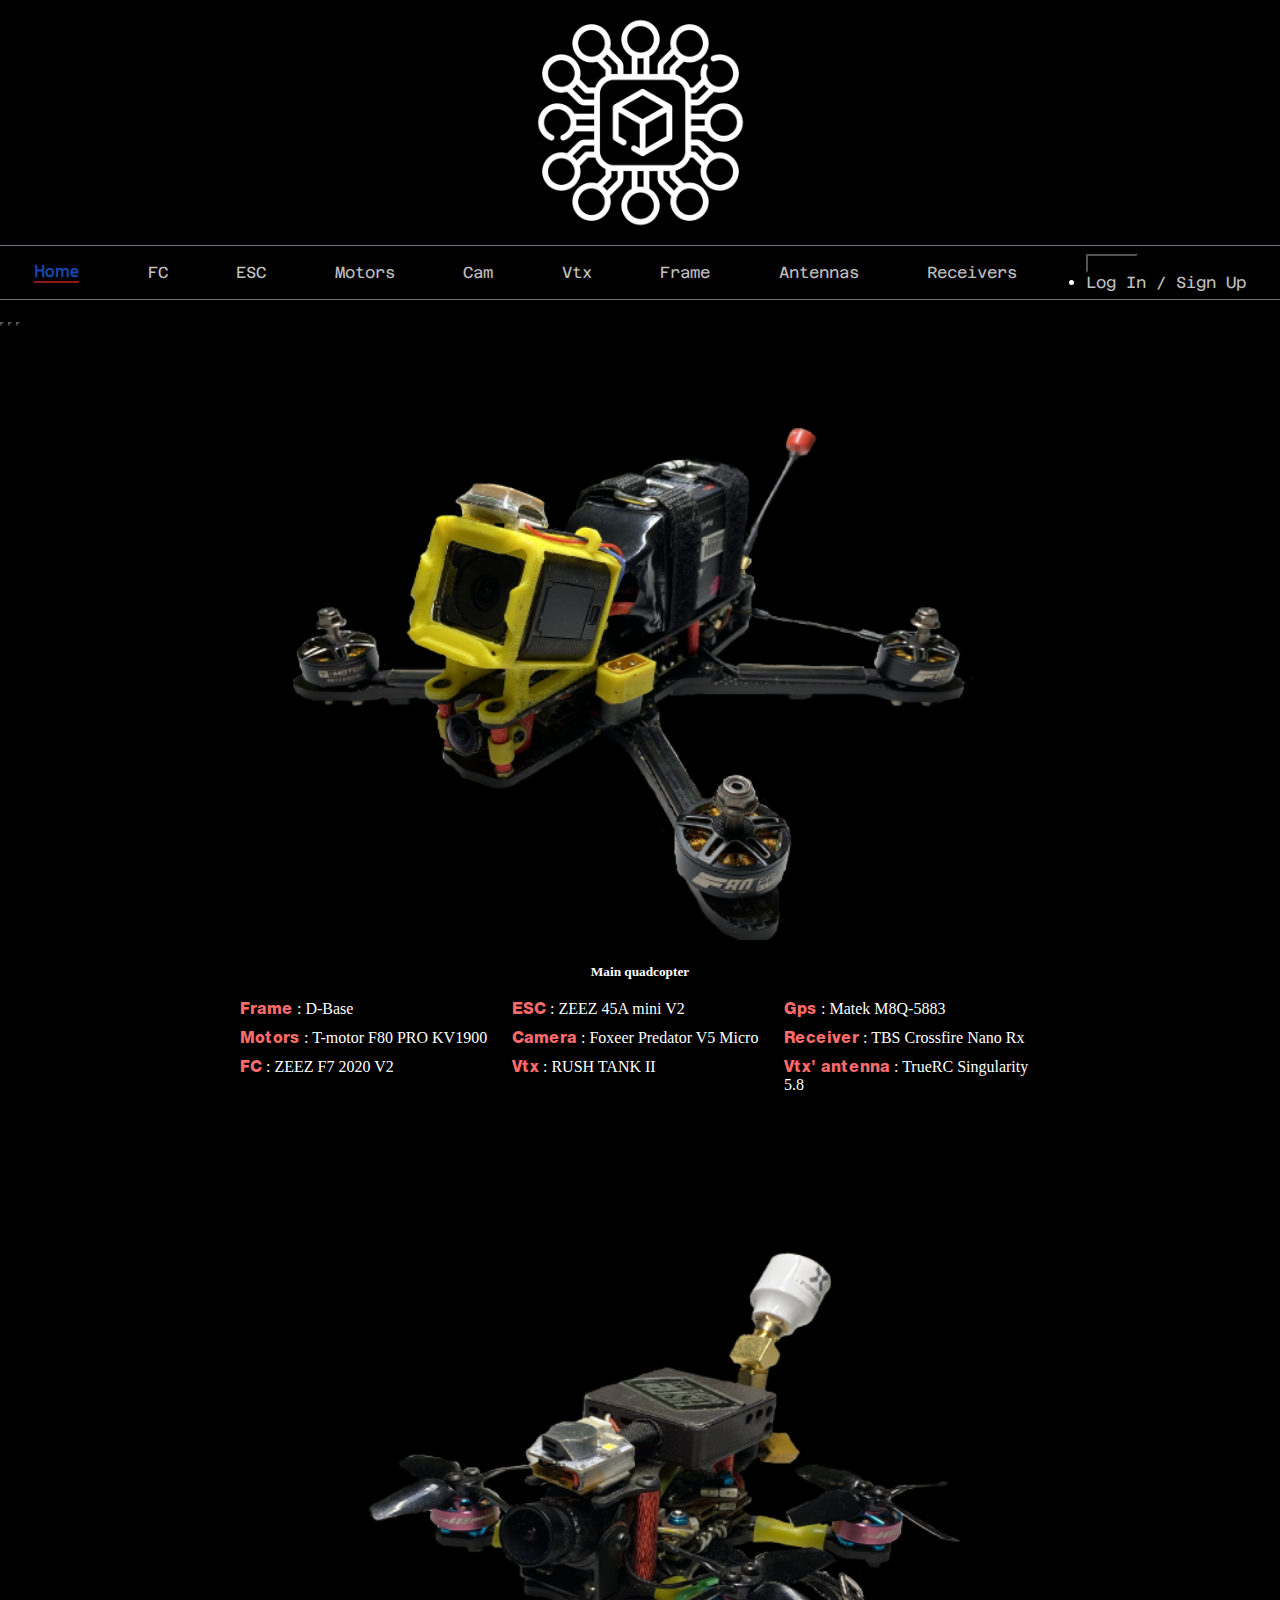
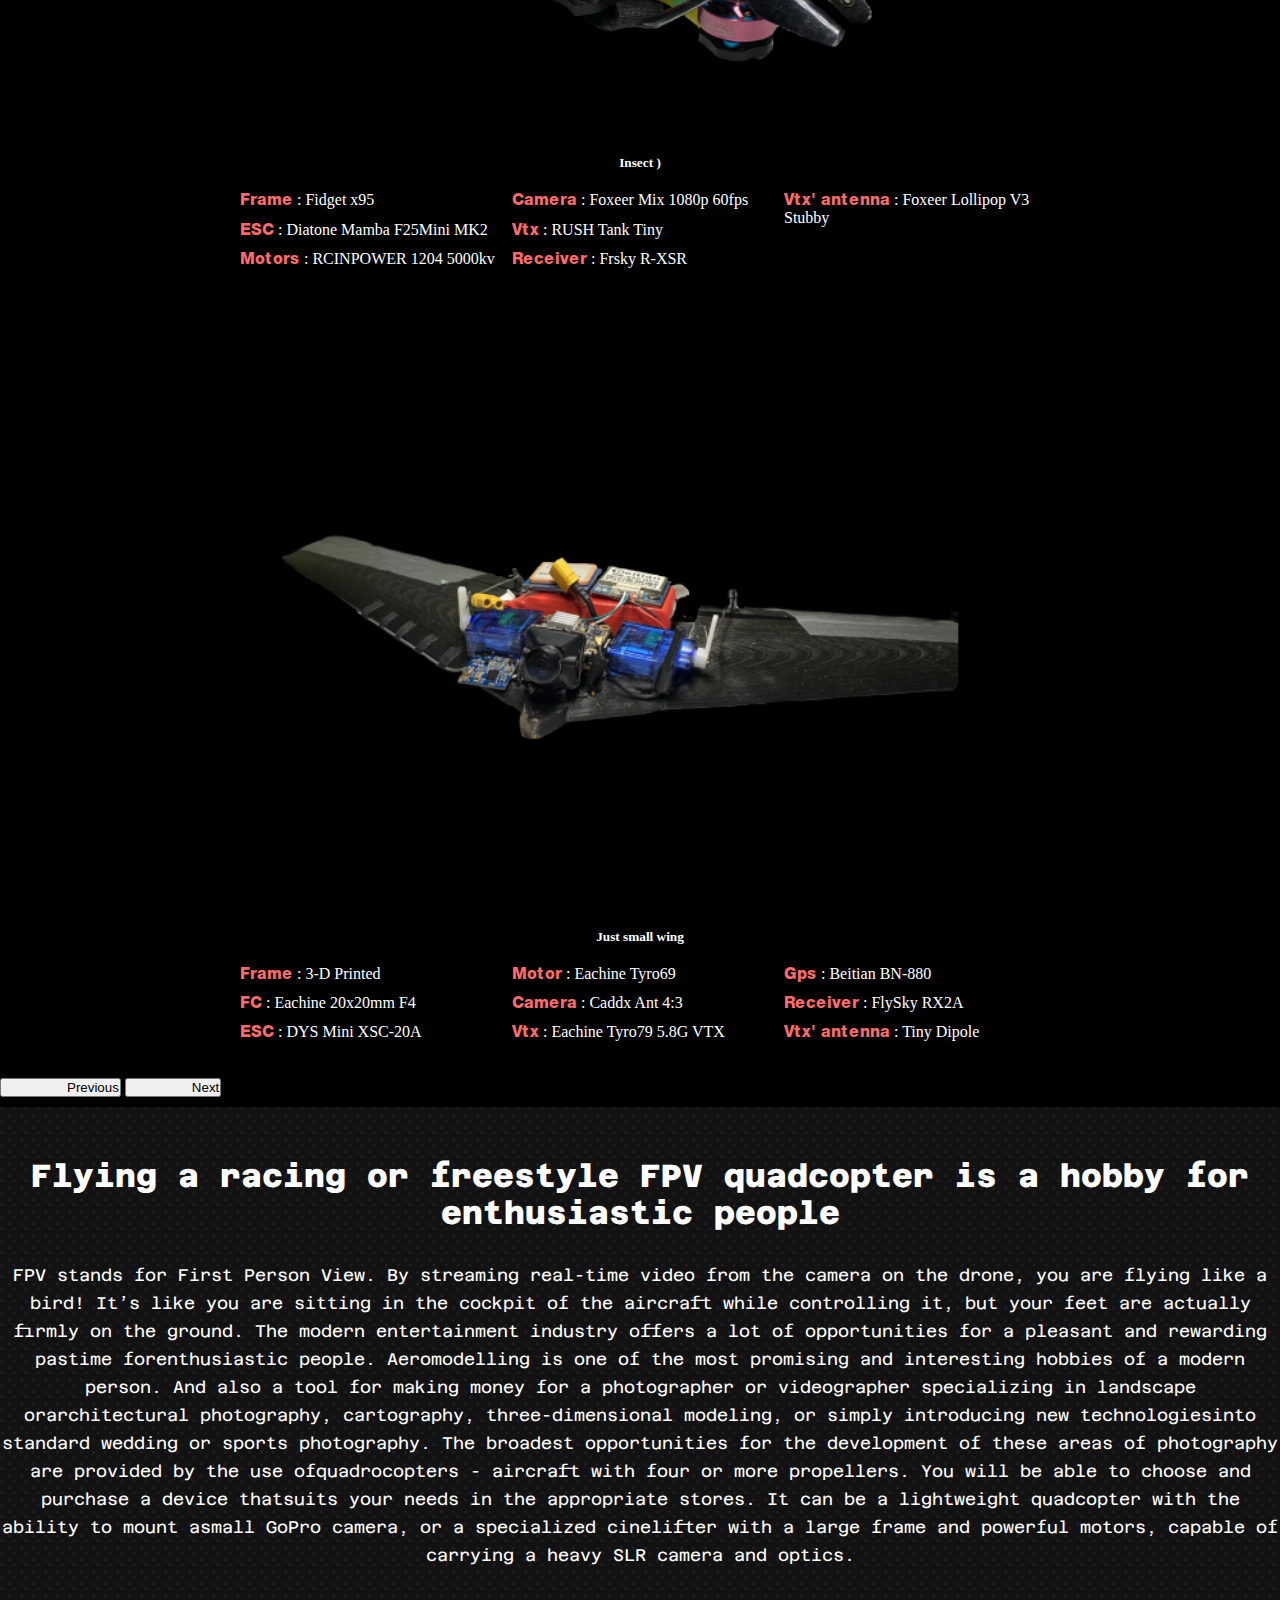
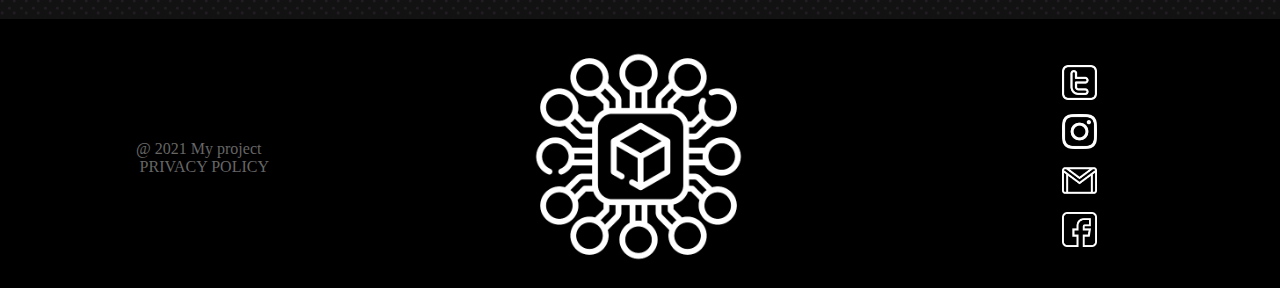
==== index.html @ 33671691 "Add files via upload" ====
<!DOCTYPE html>
<html lang="en">
<head>
    <meta charset="UTF-8">
    <meta http-equiv="X-UA-Compatible" content="IE=edge">
    <meta name="viewport" content="width=device-width, initial-scale=1.0">
    <title>Website</title>
    <link href="https://cdn.jsdelivr.net/npm/bootstrap@5.1.1/dist/css/bootstrap.min.css" rel="stylesheet" integrity="sha384-F3w7mX95PdgyTmZZMECAngseQB83DfGTowi0iMjiWaeVhAn4FJkqJByhZMI3AhiU" crossorigin="anonymous">
    <link rel="stylesheet" href="css/style.css">
    <link href="https://fonts.googleapis.com/css2?family=ABeeZee&family=Azeret+Mono:wght@200;300;400;600;700&display=swap" rel="stylesheet">

</head>
<body>
    <header>
      <div class="logo">
        <img class="logoo" src="images/digital_negate.png" alt="logo"> 
      </div>
      <div class="navc">
        <div class="container">
            <nav>  
                <p class="all">Home</p>
                <a class="olinks" href="html/fc.html">FC</a>
                <a class="olinks" href="html/esc.html">ESC</a>
                <a class="olinks" href="html/motors.html">Motors</a>
                <a class="olinks" href="html/cam.html">Cam</a>
                <a class="olinks" href="html/vtx.html">Vtx</a>
                <a class="olinks" href="html/frame.html">Frame</a>
                <a class="olinks" href="html/antennas.html">Antennas</a>
                <a class="olinks" href="html/receivers.html">Receivers</a>
                <div class="dropdown">
                    <button class="btn btn-secondary dropdown-toggle" type="button" id="dropdownMenuButton2" data-bs-toggle="dropdown" aria-expanded="false">
                    Account
                    </button>
                    <ul class="dropdown-menu dropdown-menu-dark" aria-labelledby="dropdownMenuButton2">
                    <li><a class="dropdown-item active" href="html/form.html">Log In / Sign Up</a></li>
                    </ul>
                </div>
            </nav>
        </div>
      </div>
    </header>

    <div id="carouselExampleCaptions" class="carousel slide" data-bs-ride="carousel">
      <div class="carousel-indicators">
        <button type="button" data-bs-target="#carouselExampleCaptions" data-bs-slide-to="0" class="active" aria-current="true" aria-label="Slide 1"></button>
        <button type="button" data-bs-target="#carouselExampleCaptions" data-bs-slide-to="1" aria-label="Slide 2"></button>
        <button type="button" data-bs-target="#carouselExampleCaptions" data-bs-slide-to="2" aria-label="Slide 3"></button>
      </div>
      <div class="carousel-inner">
        <div class="carousel-item active">
          <img src="images/main.png" class="d-block w-100" alt="...">
          <div class="carousel-caption d-none d-md-block">
            <h5>Main quadcopter</h5>
            <div class="components">
              <p class="mainq"><span class="models">Frame</span> : D-Base</p>
              <p class="mainq"><span class="models">Motors</span> : T-motor F80 PRO KV1900</p>
              <p class="mainq"><span class="models">FC</span> : ZEEZ F7 2020 V2</p>
              <p class="mainq"><span class="models">ESC</span> : ZEEZ 45A mini V2</p>
              <p class="mainq"><span class="models">Camera</span> : Foxeer Predator V5 Micro</p>
              <p class="mainq"><span class="models">Vtx</span> : RUSH TANK II</p>
              <p class="mainq"><span class="models">Gps</span> : Matek M8Q-5883</p>
              <p class="mainq"><span class="models">Receiver</span> : TBS Crossfire Nano Rx</p>
              <p class="mainq"><span class="models">Vtx' antenna</span> : TrueRC Singularity 5.8</p>
            </div>
          </div>
        </div> 
        <div class="carousel-item">
          <img src="images/mini.png" class="d-block w-100" alt="...">
          <div class="carousel-caption d-none d-md-block miniqcaption">
            <h5>Insect )</h5>
            <div class="components">
              <p class="miniq"><span class="models">Frame</span> : Fidget x95</p>
              <p class="miniq"><span class="models">ESC</span> : Diatone Mamba F25Mini MK2</p>
              <p class="miniq"><span class="models">Motors</span> : RCINPOWER 1204 5000kv</p>
              <p class="miniq"><span class="models">Camera</span> : Foxeer Mix 1080p 60fps</p>
              <p class="miniq"><span class="models">Vtx</span> : RUSH Tank Tiny</p>
              <p class="miniq"><span class="models">Receiver</span> : Frsky R-XSR</p>
              <p class="miniq"><span class="models">Vtx' antenna</span> : Foxeer Lollipop V3 Stubby</p>
            </div>
          </div>
        </div>
        <div class="carousel-item">
          <img src="images/plane.png" class="d-block w-100" alt="...">
          <div class="carousel-caption d-none d-md-block">
            <h5>Just small wing</h5>
            <div class="components">
              <p class="wing"><span class="models">Frame</span> : 3-D Printed</p>
              <p class="wing"><span class="models">FC</span> : Eachine 20x20mm F4</p>
              <p class="wing"><span class="models">ESC</span> : DYS Mini XSC-20A</p>
              <p class="wing"><span class="models">Motor</span> : Eachine Tyro69</p>
              <p class="wing"><span class="models">Camera</span> : Caddx Ant 4:3</p>
              <p class="wing"><span class="models">Vtx</span> : Eachine Tyro79 5.8G VTX</p>
              <p class="wing"><span class="models">Gps</span> : Beitian BN-880</p>
              <p class="wing"><span class="models">Receiver</span> : FlySky RX2A</p>
              <p class="wing"><span class="models">Vtx' antenna</span> : Tiny Dipole</p>
            </div>
          </div>
        </div>
      </div>
      <button class="carousel-control-prev" type="button" data-bs-target="#carouselExampleCaptions" data-bs-slide="prev">
        <span class="carousel-control-prev-icon" aria-hidden="true"></span>
        <span class="visually-hidden">Previous</span>
      </button>
      <button class="carousel-control-next" type="button" data-bs-target="#carouselExampleCaptions" data-bs-slide="next">
        <span class="carousel-control-next-icon" aria-hidden="true"></span>
        <span class="visually-hidden">Next</span>
      </button>
    </div>


    <div class="aboutme">
      <div class="container">
          <h1>Flying a racing or freestyle FPV quadcopter is a hobby for enthusiastic people</h1> 
          <p class="aq">FPV stands for First Person View. By streaming real-time video from the camera on the drone, you are flying like a bird! It’s like you are sitting in the cockpit of the aircraft while controlling it, but your feet are actually firmly on the ground.

          The modern entertainment industry offers a lot of opportunities for a pleasant and rewarding pastime forenthusiastic people. Aeromodelling is one of the most promising and interesting hobbies of a modern person. And also a tool for making money for a photographer or videographer specializing in landscape orarchitectural photography, cartography, three-dimensional modeling, or simply introducing new technologiesinto standard wedding or sports photography.

          The broadest opportunities for the development of these areas of photography are provided by the use ofquadrocopters - aircraft with four or more propellers. You will be able to choose and purchase a device thatsuits your needs in the appropriate stores. It can be a lightweight quadcopter with the ability to mount asmall GoPro camera, or a specialized cinelifter with a large frame and powerful motors, capable of carrying a heavy SLR camera and optics.</p>
      </div>
    </div>


    <footer>
      <div class="container">  
        <div class="content_row">
          <div class="stpartftr">
            <p >@ 2021 My project</p>
            <a class="pp" href="">privacy policy</a>
          </div>
          <div class="ndpartftr">
            <img class="logoo" src="images/digital_negate.png" alt="logo">  
          </div>
          <div class="dpartftr">
            <span>
              <a href="#"><img src="images/twitter__1_negate.png" alt="" width="35px"></a>
              <a href="#"><img src="images/instagram_negate.png" alt="" width="35px"></a>
              <a href="#"><img src="images/gmail_negate.png" alt="" width="35px"></a>
              <a href="#"><img src="images/facebook_negate.png" alt="" width="35px"></a>
            </span>
          </div>
        </div>
      </div>
    </footer>

    <script src="https://cdn.jsdelivr.net/npm/bootstrap@5.1.1/dist/js/bootstrap.bundle.min.js" integrity="sha384-/bQdsTh/da6pkI1MST/rWKFNjaCP5gBSY4sEBT38Q/9RBh9AH40zEOg7Hlq2THRZ" crossorigin="anonymous"></script>
</body>
</html>
---- css/style.css ----
*{
    margin: 0;
    padding: 0;
}
.dropdown{
    display: inline-block;
}
.logo{
    display: flex;
    background-color: #000000;
    justify-content: center;
    padding: 10px 0;
}
.logoo{
    width: 225px;
}
body{
    background-color: black;
    color: white;
}
.navc{
    border-bottom: #6c757d solid 1px;
    border-top: #6c757d solid 1px;
    font-family: 'Azeret Mono', monospace; 
}
nav{
    padding: 7px 0;
    display: flex;
    align-items: center;
    justify-content: space-around;
}
header a {
    color:rgba(255, 255, 255, 0.75);
    text-decoration: none;
}
.aboutme{
    background-image: url(../images/bgr.png);
    padding: 50px 0;
}
h1{
    margin-bottom: 30px;
    font-family: 'Azeret Mono', monospace; 
    font-weight: 800;
}
.aq{
    line-height: 28px;
    font-family: 'Azeret Mono', monospace; 
    font-size: 17px;
}
.all{
    color: #1845a7;
    font-weight: 800;
    margin: 0;
    border-bottom: solid 2px rgb(144, 24, 24);
    font-family: 'ABeeZee', sans-serif;
}
.olinks:hover, .all:hover, .pp:hover{
    color: white;
}
.btn-secondary{
    background-color: black;
    border-color: black;
}
.content_row{
    display: flex;
    align-items: center;
    justify-content: space-around;
    margin-bottom: 15px;
}
.stpartftr{
    color: #666;
}
.pp{
    text-decoration: none;
    color: #666;
    text-transform: uppercase;
    margin-left: 11px;
}

.dpartftr span{
    display: flex;
    flex-direction: column;
}
.dpartftr span a{
    margin: 5px 54px;
}
footer{
    padding-top: 25px;
}
.dropdown-item.active, .dropdown-item:active{
    background-color: transparent;
}

.carousel{
    margin: 10px 0px 10px 0px;
}
.carousel-caption{
    right: -30%;
    bottom: 30%;
}
.carousel-control-prev-icon{
    background-image: url(../images/previous.svg) ;
    margin-right: 65px;
}
.carousel-control-next-icon{
    background-image: url(../images/next.svg);
    margin-left: 65px;
}

@font-face {
    font-family: "Helvetica";
    src: url(/HelveticaNeueCyr-Heavy/HelveticaNeueCyr-Heavy.woff2) format("woff2"),
    url(/HelveticaNeueCyr-Heavy/HelveticaNeueCyr-Heavy.woff) format("woff");
    font-weight: 900;
    font-style: normal;
    font-display: swap;
}

.models{
    font-family: Helvetica;
    color: rgb(250, 107, 107);
}
.carousel-caption{
    left: auto;
    right: 20rem;
    top: 100px;
    max-width: 50%;
}
.mainq, .wing, .miniq, h5{
    text-align: left;
    margin-bottom: 0.7rem;
}
.carousel-caption.miniqcaption{
    bottom: 6%;
}
.carousel-indicators [data-bs-target]{
    background-color: rgb(250, 107, 107);
}
.aboutme h1, p{
    text-align: center;
}

.carousel-item-next, .carousel-item-prev, .carousel-item.active{
    height: 600px;
}

.w-100{
    margin-top: 100px;
}
.d-none{
    display: block!important;
}
@media (max-width:1300px){
    .carousel-caption{
        position: static;
        margin: auto;
        max-width: 800px;
    }
    .carousel-item .w-100{
        width: 160%!important;
    }
    .carousel-item{
        overflow: hidden;
        height: auto!important;
    }
    .components{
        column-count: 3;
        width: 800px;
        margin-bottom: 25px;
    }
    h5{
        text-align: center;
        margin: 20px 0px;
    }
}

@media (max-width:860px){
    .components{
        column-count: 2;
        width: 520px;
    }
    .carousel-caption{
        max-width: 495px;
    }
    nav{
        flex-wrap: wrap;
    }
    .olinks, .all{
        margin-right: 20px;
    }
}
@media (max-width:576px){
    .content_row{
        flex-direction: column;
    }
    .logoo{
        margin: 15px 0;
    }
    .dpartftr span{
        flex-wrap: wrap;
        justify-content: center;
        flex-direction: row;
    }
}
@media (max-width:536px){
    .components{
        column-count: 1;
        width: 520px;
    }
    
}
@media (max-width:536px){
    .carousel-caption{
        max-width: 475px;
    }
}
@media (max-width: 495px){
    .components{
        margin-left: 15px;
    }
}
.dpartftr span{
    flex-wrap: wrap;
    justify-content: center;
}
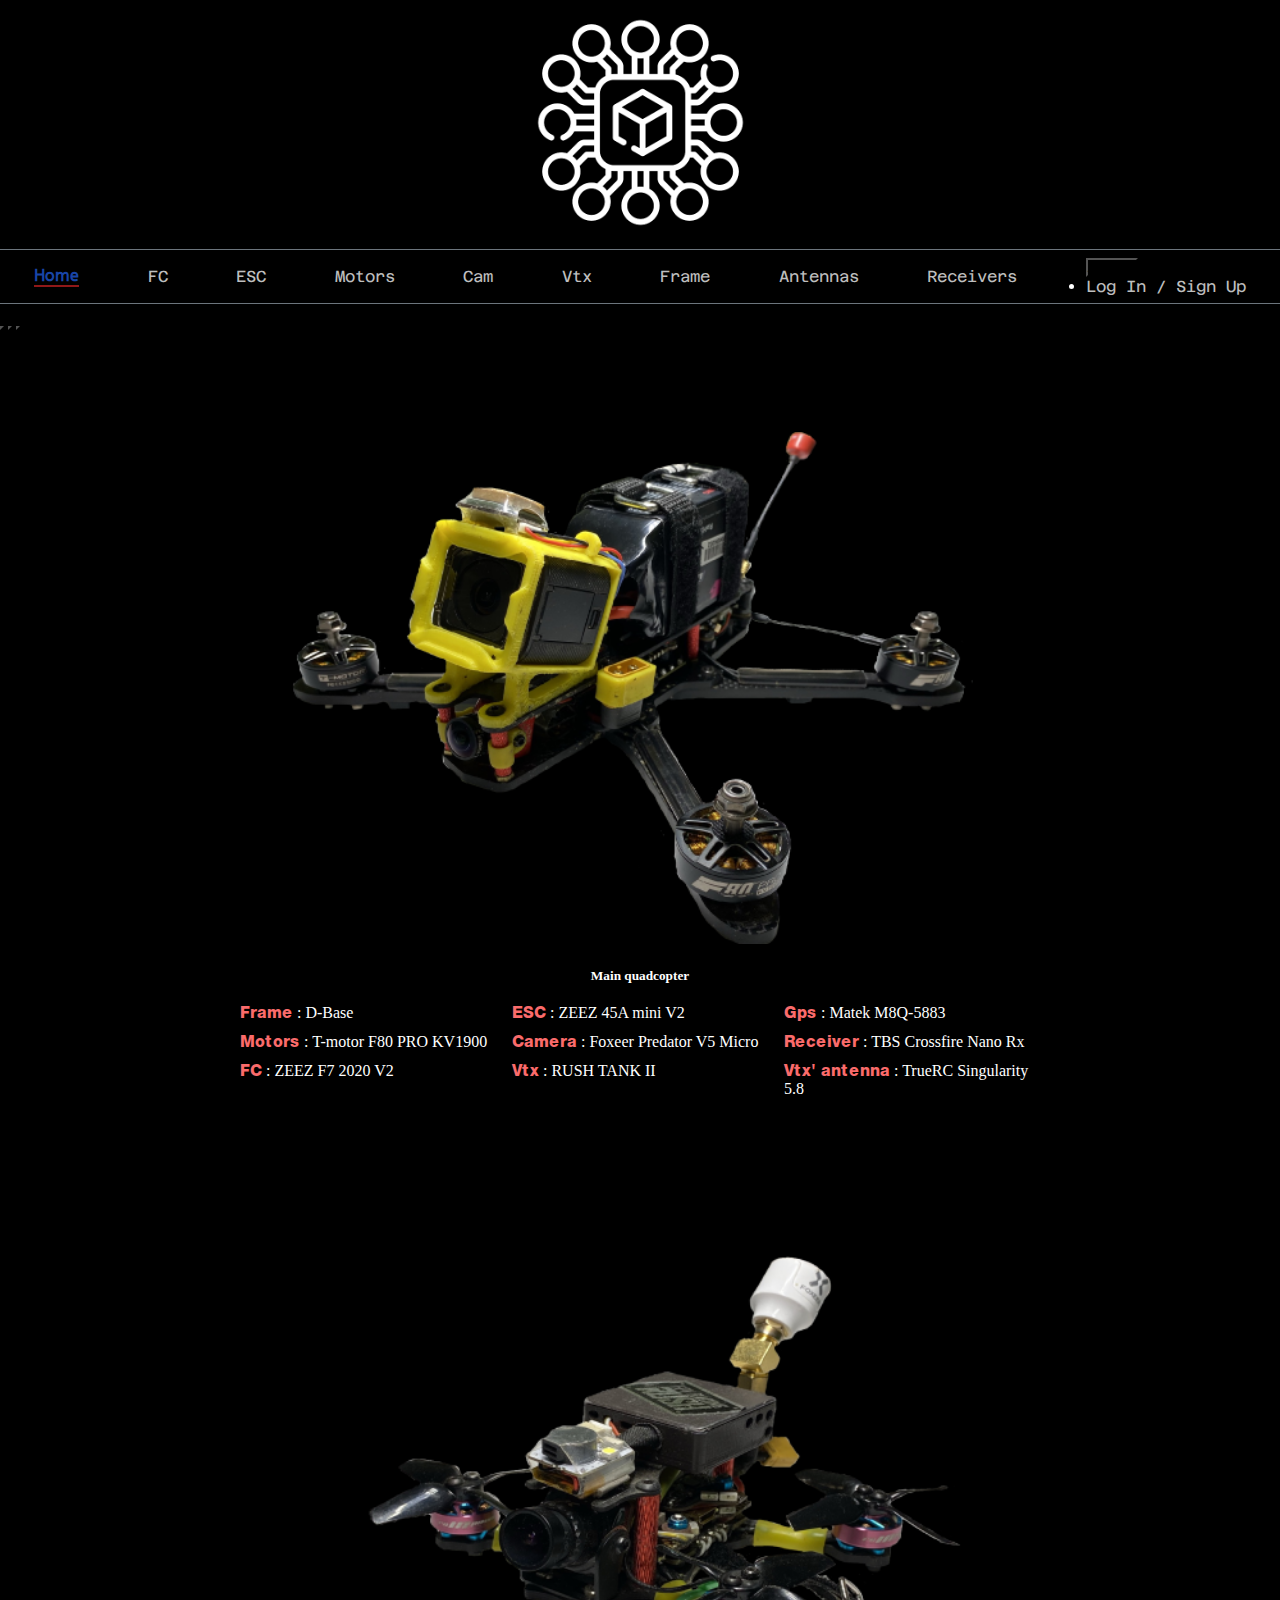
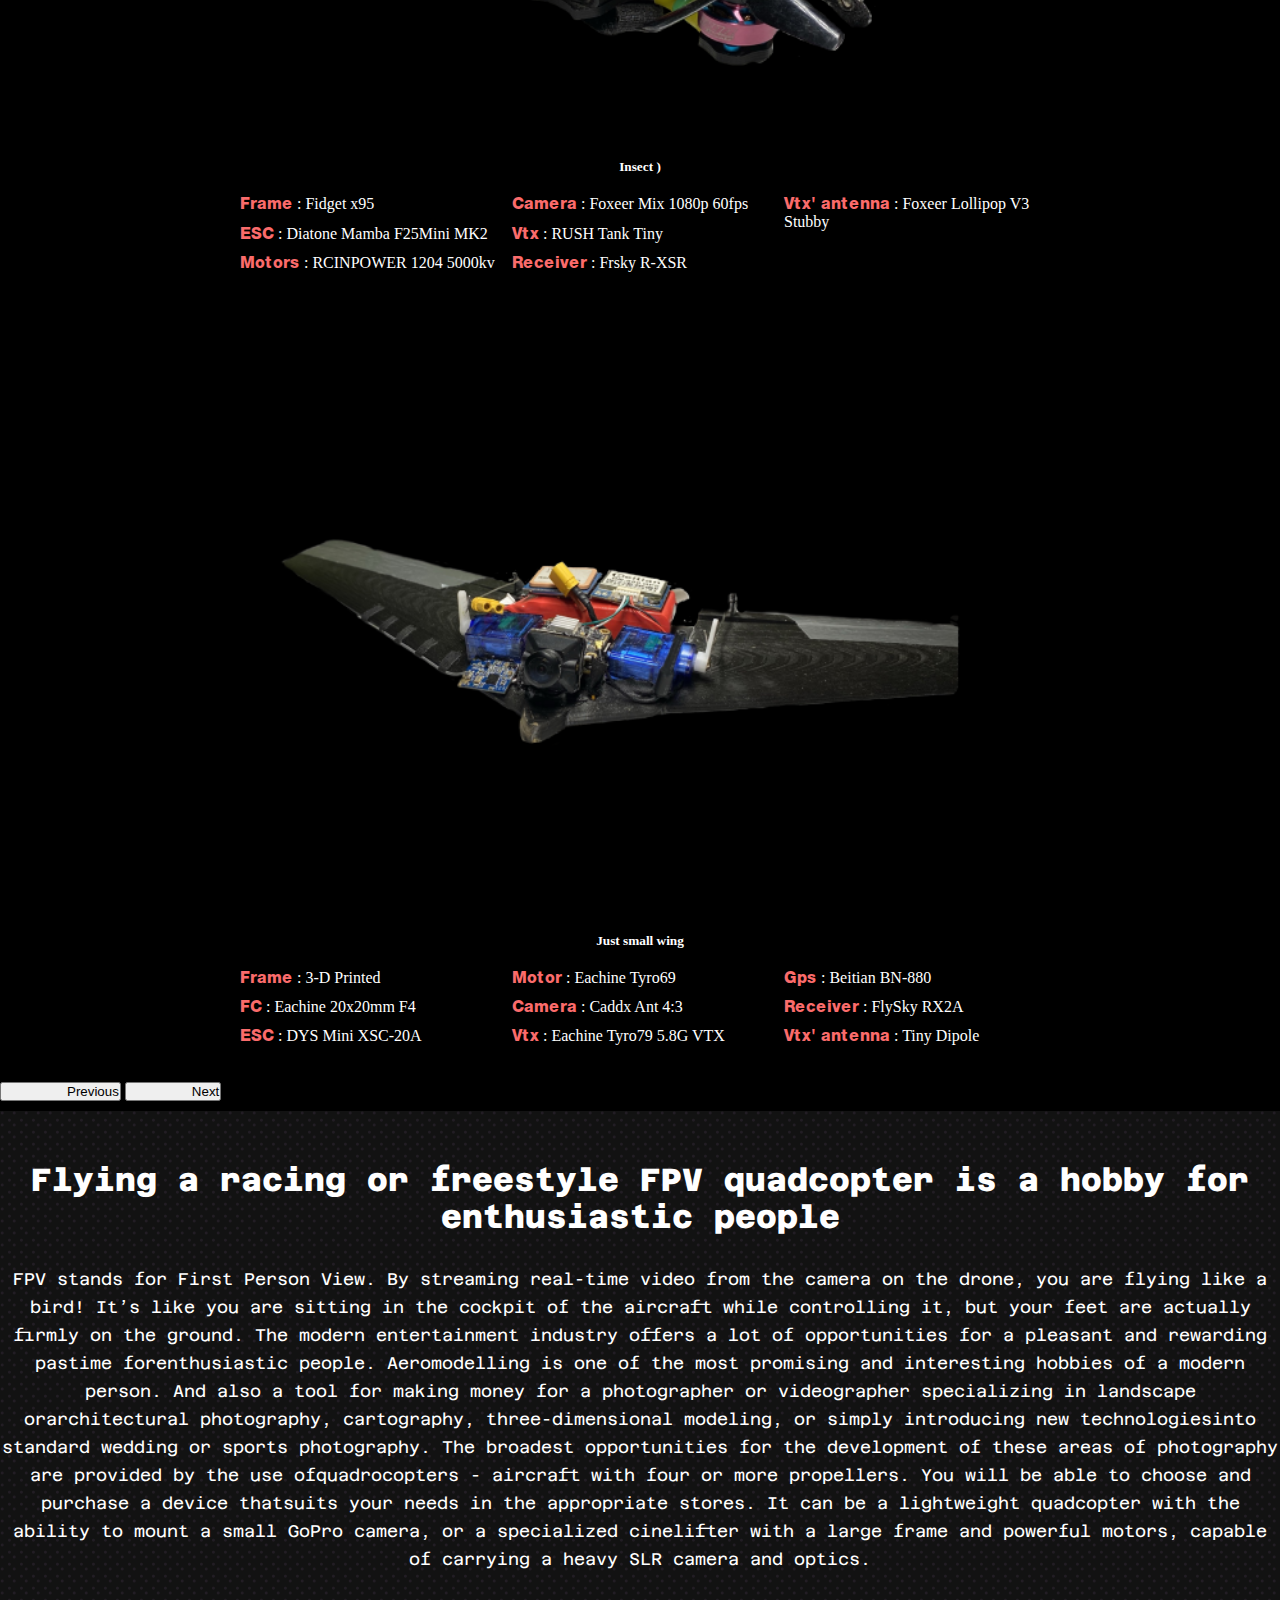
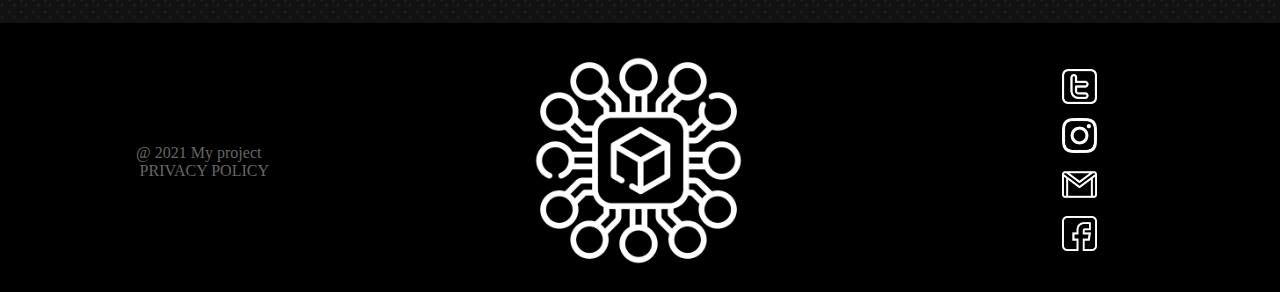
==== commit dbe87ff9: "Add files via upload" ====
--- a/index.html
+++ b/index.html
@@ -13,7 +13,7 @@
 <body>
     <header>
       <div class="logo">
-        <img class="logoo" src="images/digital_negate.png" alt="logo"> 
+        <a class="logoA" href="index.html"><img class="logoo" src="images/digital_negate.png" alt="logo"></a>
       </div>
       <div class="navc">
         <div class="container">
@@ -115,7 +115,7 @@
 
           The modern entertainment industry offers a lot of opportunities for a pleasant and rewarding pastime forenthusiastic people. Aeromodelling is one of the most promising and interesting hobbies of a modern person. And also a tool for making money for a photographer or videographer specializing in landscape orarchitectural photography, cartography, three-dimensional modeling, or simply introducing new technologiesinto standard wedding or sports photography.
 
-          The broadest opportunities for the development of these areas of photography are provided by the use ofquadrocopters - aircraft with four or more propellers. You will be able to choose and purchase a device thatsuits your needs in the appropriate stores. It can be a lightweight quadcopter with the ability to mount asmall GoPro camera, or a specialized cinelifter with a large frame and powerful motors, capable of carrying a heavy SLR camera and optics.</p>
+          The broadest opportunities for the development of these areas of photography are provided by the use ofquadrocopters - aircraft with four or more propellers. You will be able to choose and purchase a device thatsuits your needs in the appropriate stores. It can be a lightweight quadcopter with the ability to mount a small GoPro camera, or a specialized cinelifter with a large frame and powerful motors, capable of carrying a heavy SLR camera and optics.</p>
       </div>
     </div>
 
@@ -128,14 +128,14 @@
             <a class="pp" href="">privacy policy</a>
           </div>
           <div class="ndpartftr">
-            <img class="logoo" src="images/digital_negate.png" alt="logo">  
+            <a class="logoA" href="index.html"><img class="logoo" src="images/digital_negate.png" alt="logo"></a>  
           </div>
           <div class="dpartftr">
             <span>
-              <a href="#"><img src="images/twitter__1_negate.png" alt="" width="35px"></a>
-              <a href="#"><img src="images/instagram_negate.png" alt="" width="35px"></a>
-              <a href="#"><img src="images/gmail_negate.png" alt="" width="35px"></a>
-              <a href="#"><img src="images/facebook_negate.png" alt="" width="35px"></a>
+              <a class="sn" href="#"><img src="images/twitter__1_negate.png" alt="" width="35px"></a>
+              <a class="sn" href="#"><img src="images/instagram_negate.png" alt="" width="35px"></a>
+              <a class="sn" href="#"><img src="images/gmail_negate.png" alt="" width="35px"></a>
+              <a class="sn" href="#"><img src="images/facebook_negate.png" alt="" width="35px"></a>
             </span>
           </div>
         </div>
--- a/css/style.css
+++ b/css/style.css
@@ -223,3 +223,12 @@
     flex-wrap: wrap;
     justify-content: center;
 }
+.sn{
+    transition: 0.5s;
+}
+.sn:hover{
+    opacity: 0.35;
+}
+.card:hover{
+    border-color: whitesmoke;
+}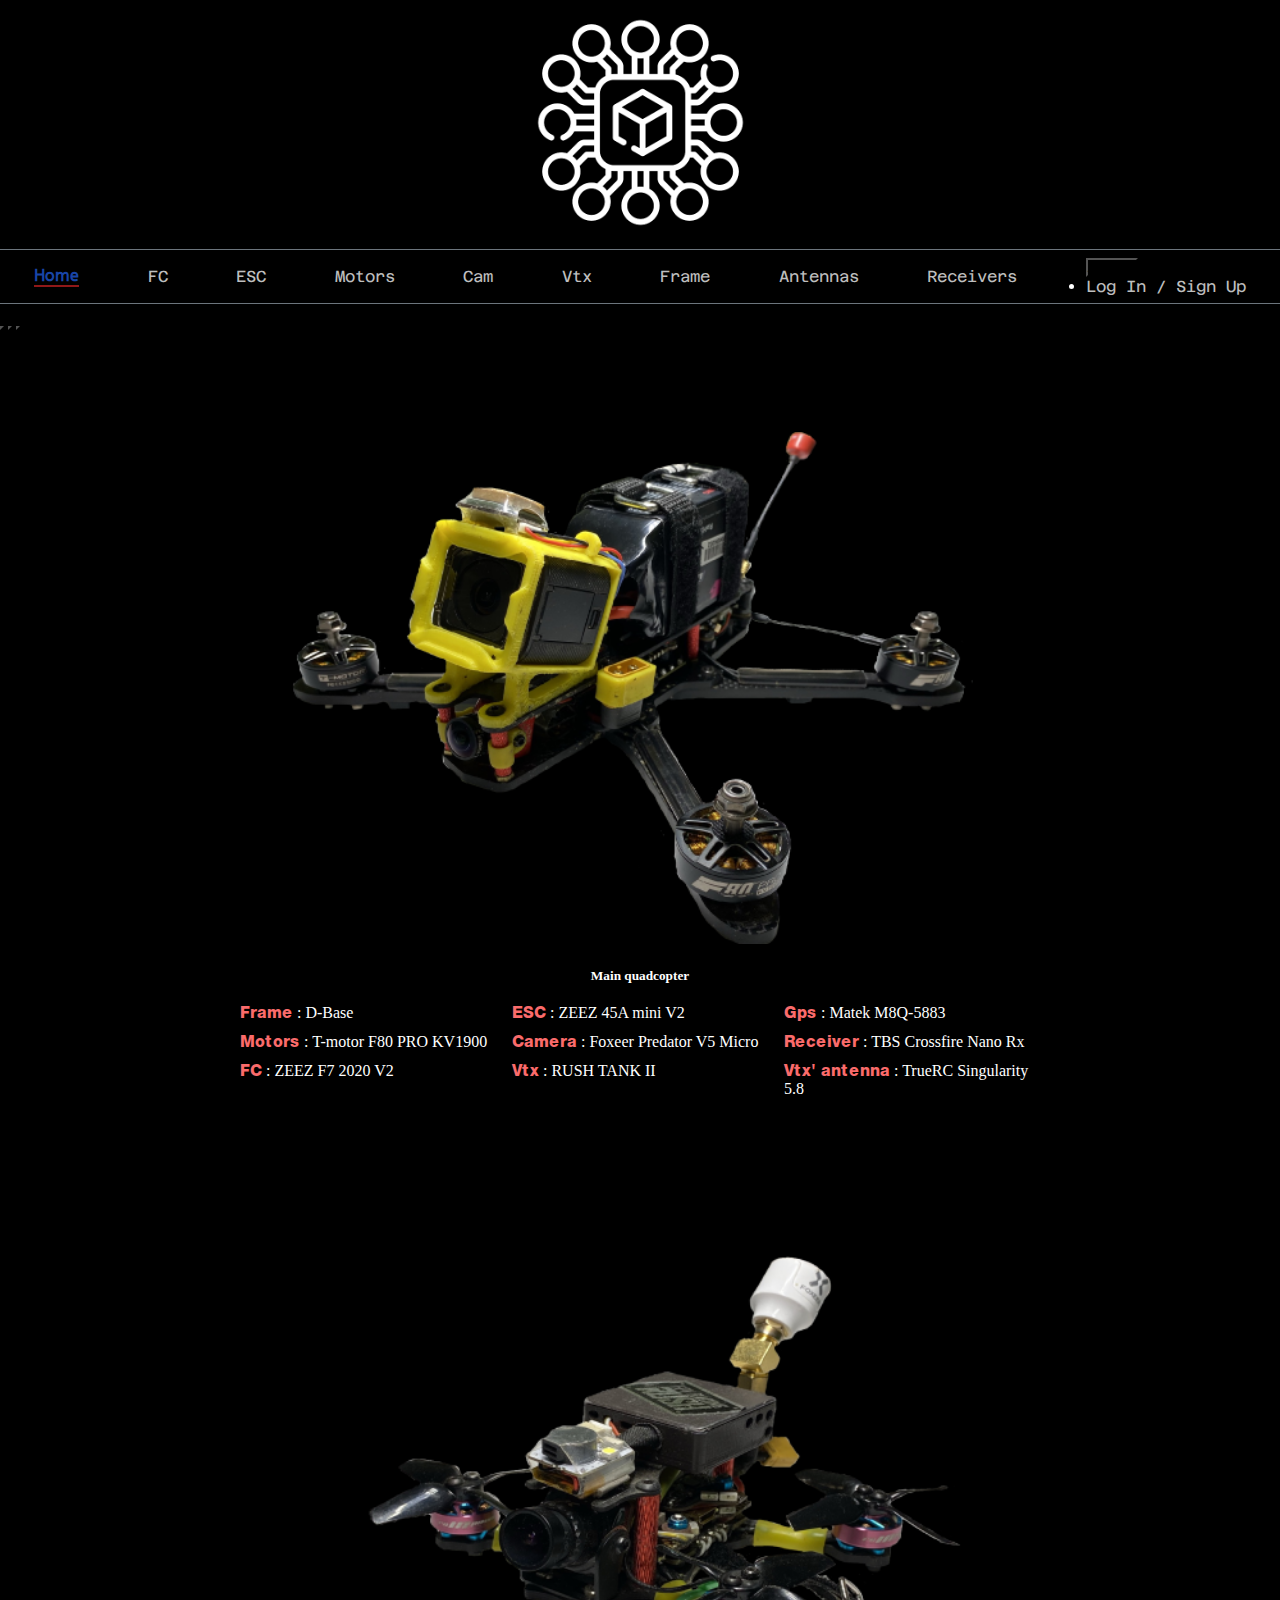
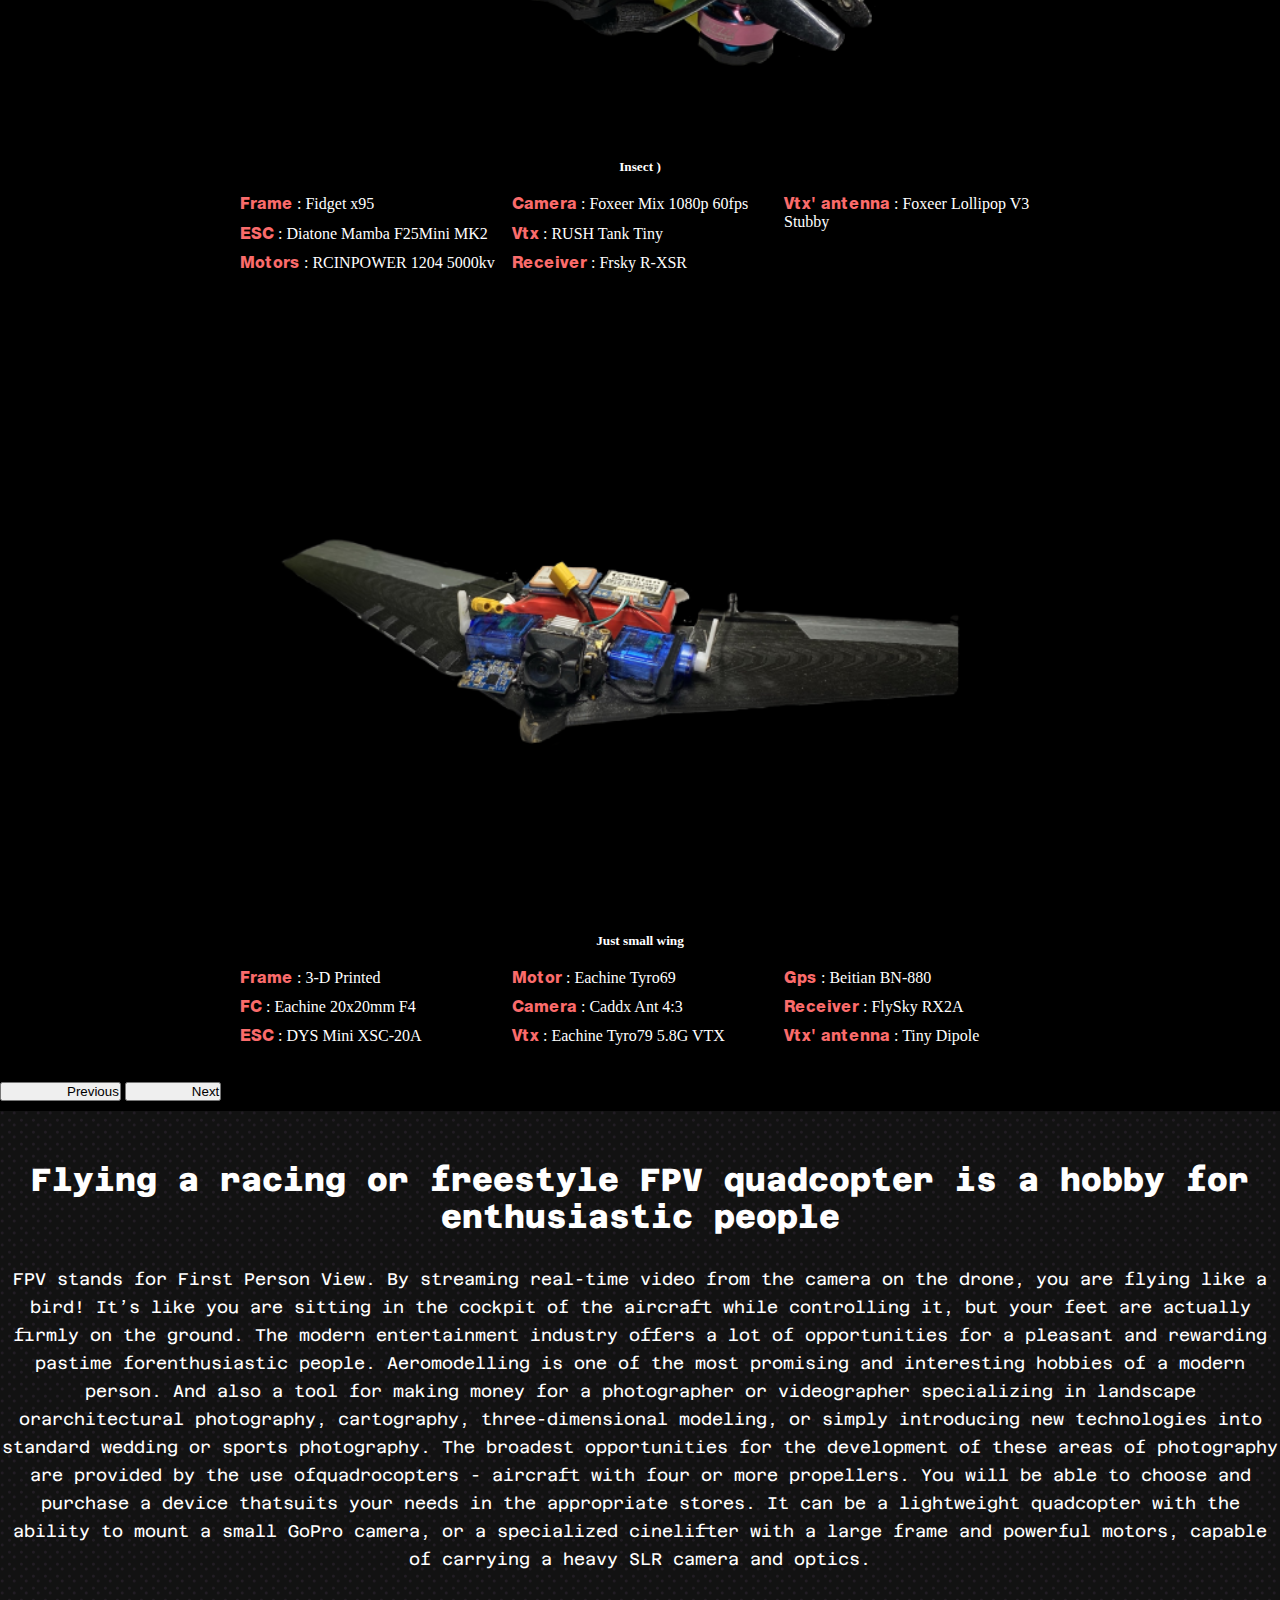
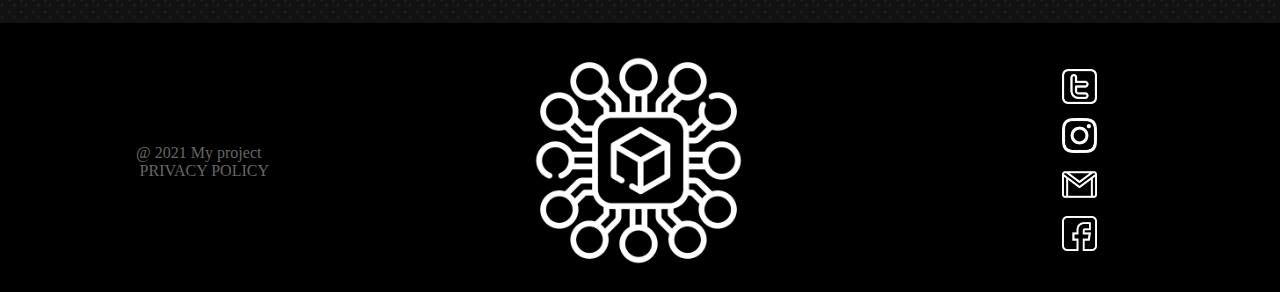
==== commit 93d90a39: "Update index.html" ====
--- a/index.html
+++ b/index.html
@@ -113,7 +113,7 @@
           <h1>Flying a racing or freestyle FPV quadcopter is a hobby for enthusiastic people</h1> 
           <p class="aq">FPV stands for First Person View. By streaming real-time video from the camera on the drone, you are flying like a bird! It’s like you are sitting in the cockpit of the aircraft while controlling it, but your feet are actually firmly on the ground.
 
-          The modern entertainment industry offers a lot of opportunities for a pleasant and rewarding pastime forenthusiastic people. Aeromodelling is one of the most promising and interesting hobbies of a modern person. And also a tool for making money for a photographer or videographer specializing in landscape orarchitectural photography, cartography, three-dimensional modeling, or simply introducing new technologiesinto standard wedding or sports photography.
+          The modern entertainment industry offers a lot of opportunities for a pleasant and rewarding pastime forenthusiastic people. Aeromodelling is one of the most promising and interesting hobbies of a modern person. And also a tool for making money for a photographer or videographer specializing in landscape orarchitectural photography, cartography, three-dimensional modeling, or simply introducing new technologies into standard wedding or sports photography.
 
           The broadest opportunities for the development of these areas of photography are provided by the use ofquadrocopters - aircraft with four or more propellers. You will be able to choose and purchase a device thatsuits your needs in the appropriate stores. It can be a lightweight quadcopter with the ability to mount a small GoPro camera, or a specialized cinelifter with a large frame and powerful motors, capable of carrying a heavy SLR camera and optics.</p>
       </div>
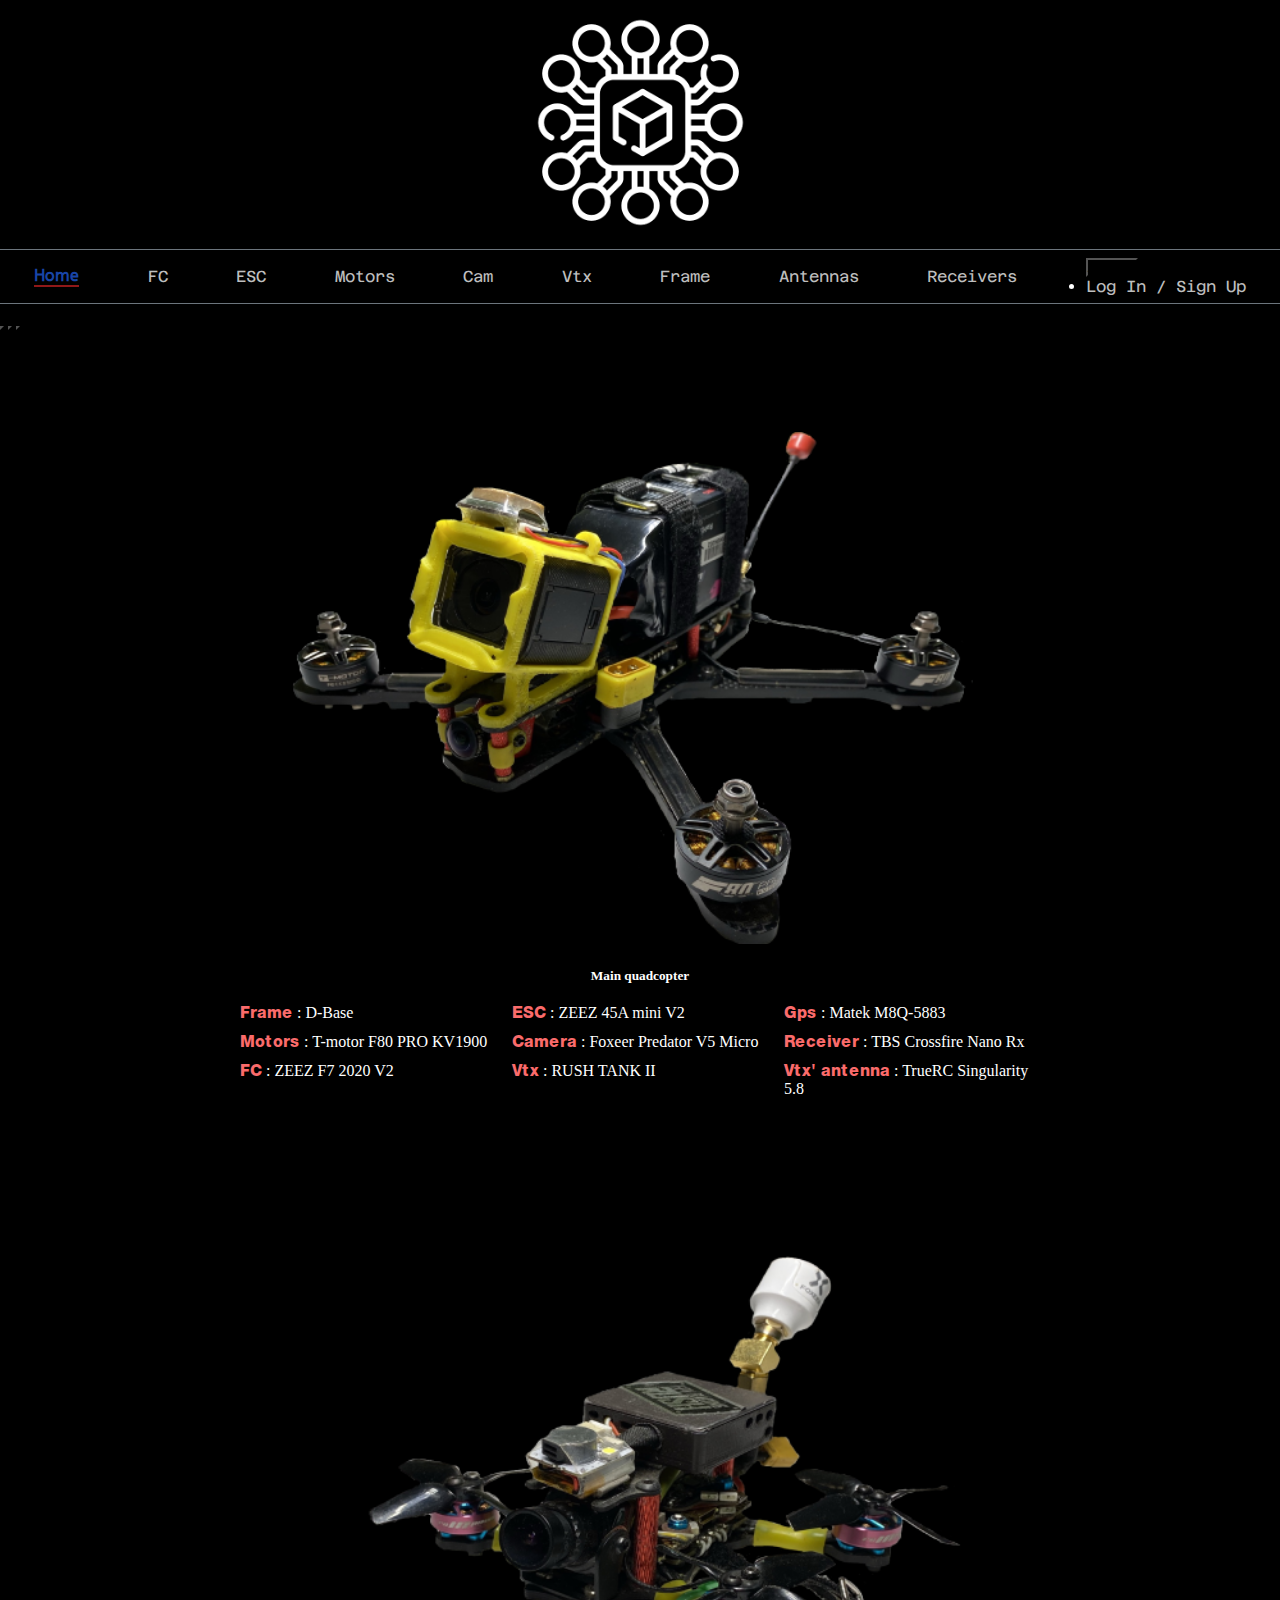
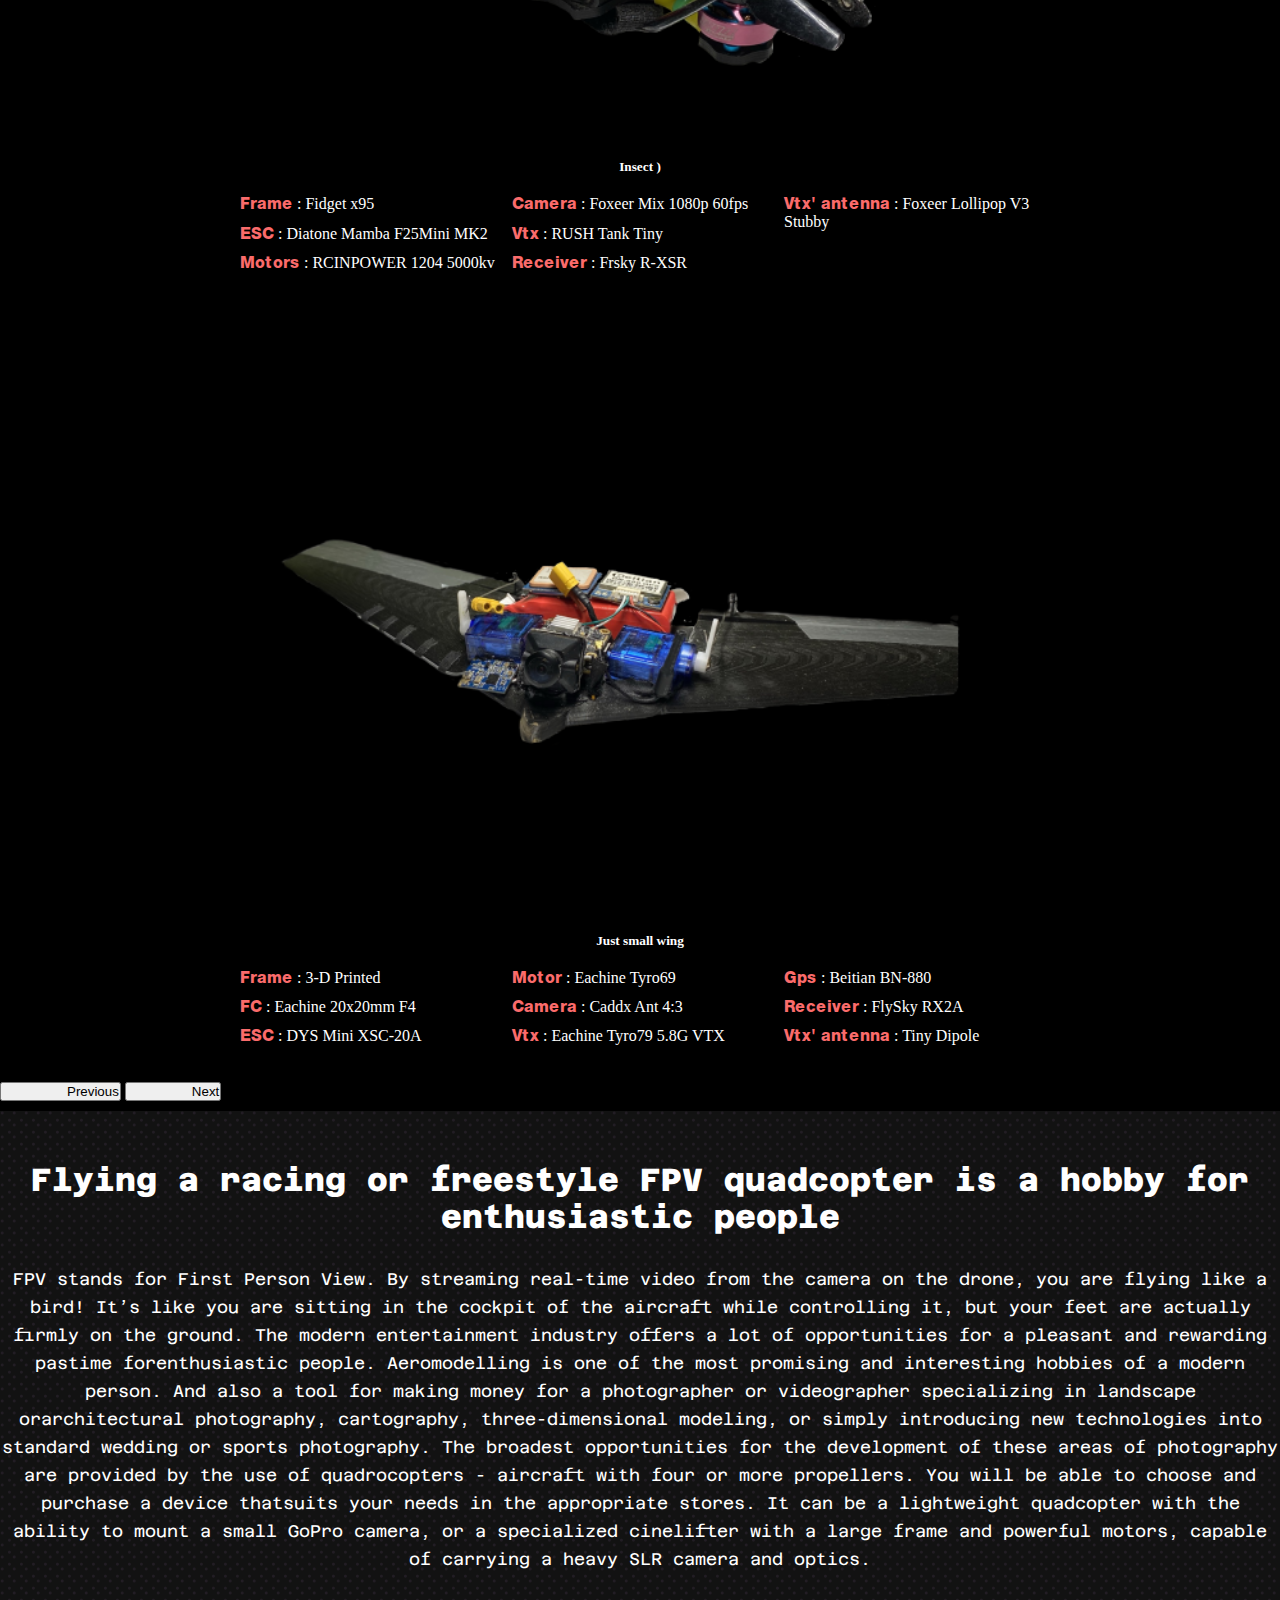
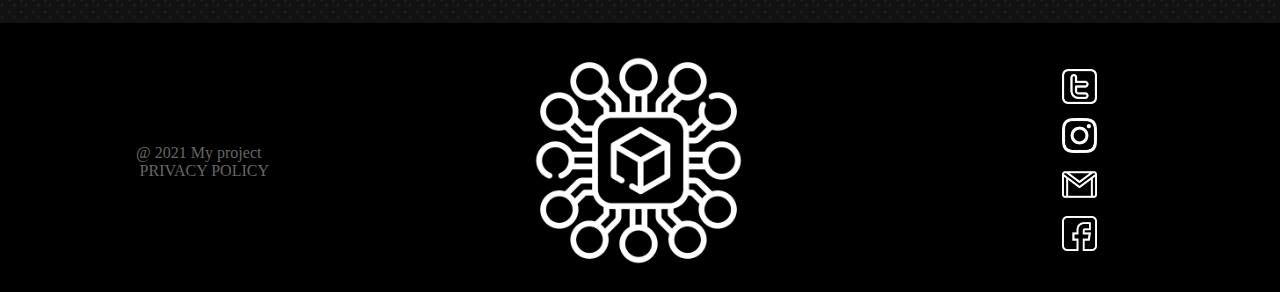
==== commit 54c49aa2: "Update index.html" ====
--- a/index.html
+++ b/index.html
@@ -115,7 +115,7 @@
 
           The modern entertainment industry offers a lot of opportunities for a pleasant and rewarding pastime forenthusiastic people. Aeromodelling is one of the most promising and interesting hobbies of a modern person. And also a tool for making money for a photographer or videographer specializing in landscape orarchitectural photography, cartography, three-dimensional modeling, or simply introducing new technologies into standard wedding or sports photography.
 
-          The broadest opportunities for the development of these areas of photography are provided by the use ofquadrocopters - aircraft with four or more propellers. You will be able to choose and purchase a device thatsuits your needs in the appropriate stores. It can be a lightweight quadcopter with the ability to mount a small GoPro camera, or a specialized cinelifter with a large frame and powerful motors, capable of carrying a heavy SLR camera and optics.</p>
+          The broadest opportunities for the development of these areas of photography are provided by the use of quadrocopters - aircraft with four or more propellers. You will be able to choose and purchase a device thatsuits your needs in the appropriate stores. It can be a lightweight quadcopter with the ability to mount a small GoPro camera, or a specialized cinelifter with a large frame and powerful motors, capable of carrying a heavy SLR camera and optics.</p>
       </div>
     </div>
 
@@ -145,19 +145,3 @@
     <script src="https://cdn.jsdelivr.net/npm/bootstrap@5.1.1/dist/js/bootstrap.bundle.min.js" integrity="sha384-/bQdsTh/da6pkI1MST/rWKFNjaCP5gBSY4sEBT38Q/9RBh9AH40zEOg7Hlq2THRZ" crossorigin="anonymous"></script>
 </body>
 </html>
-
-
-
-
-
-
-
-
-
-
-
-
-
-
-
-
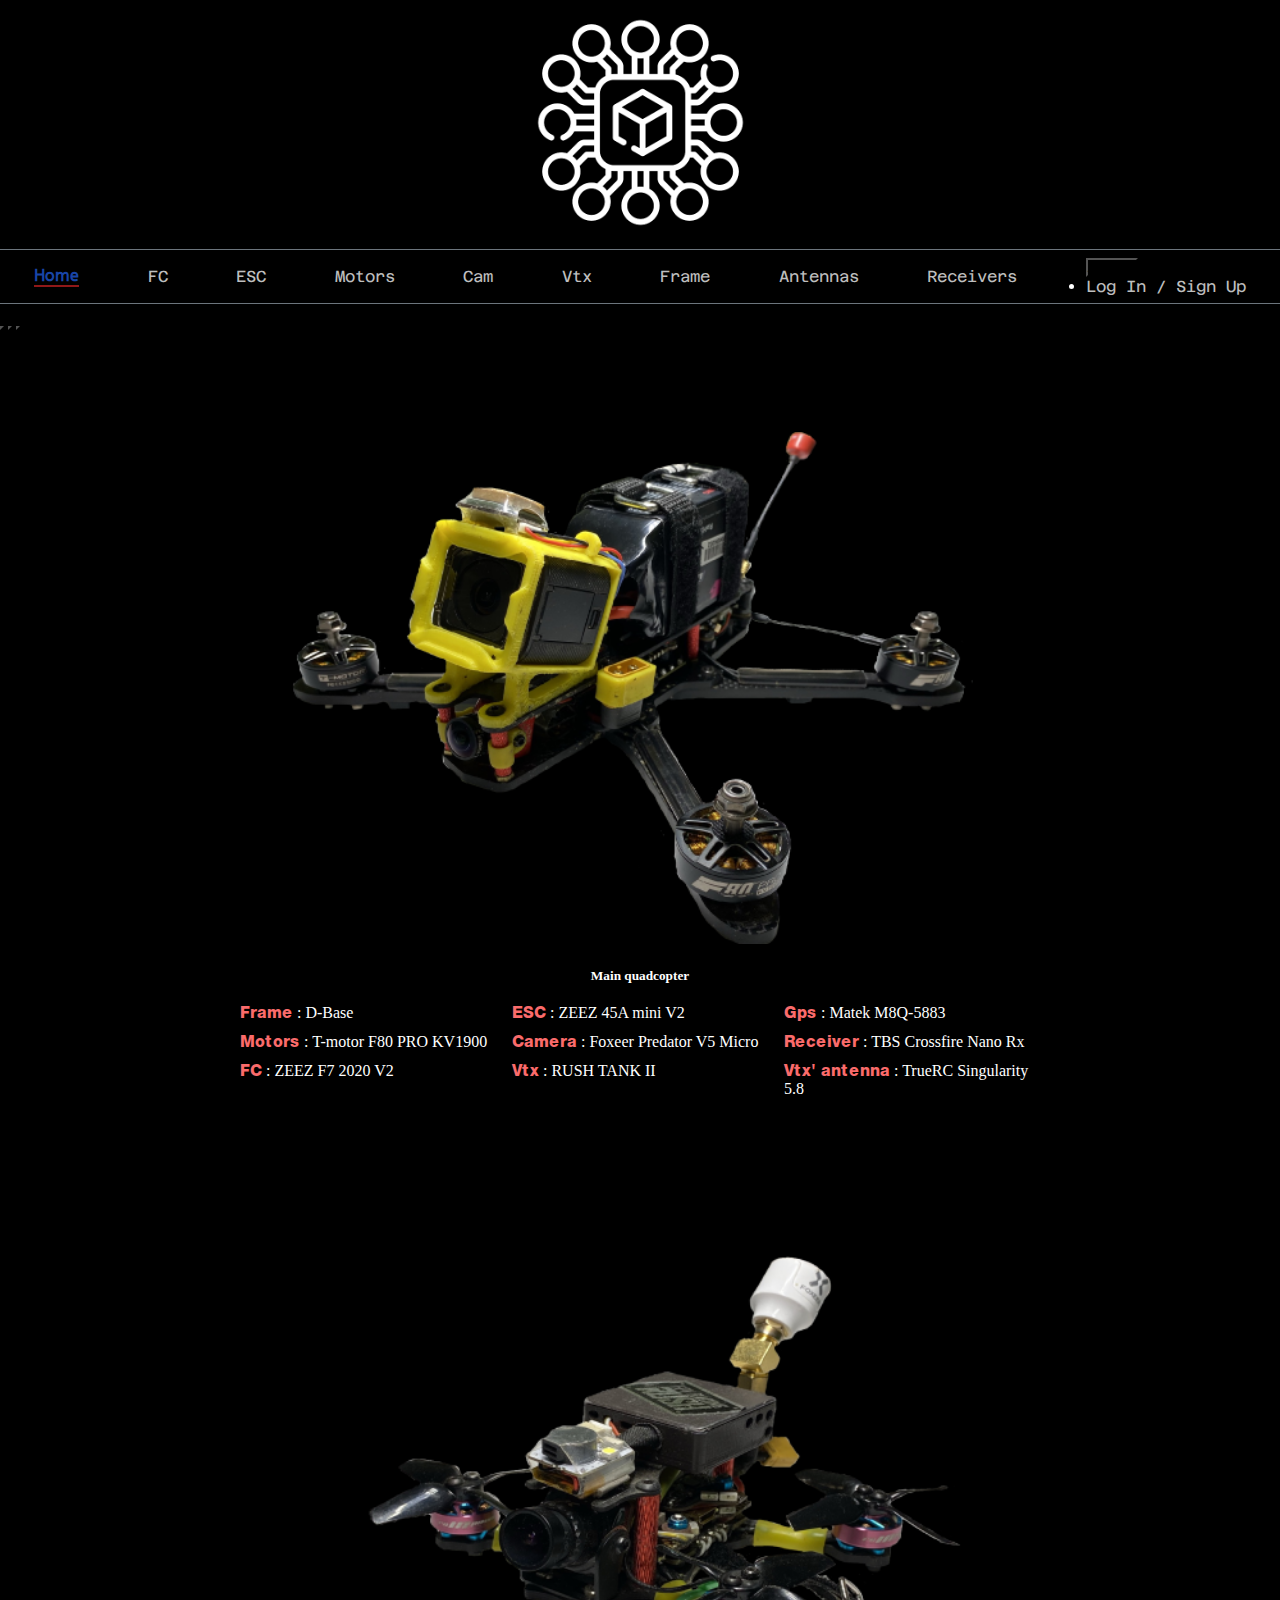
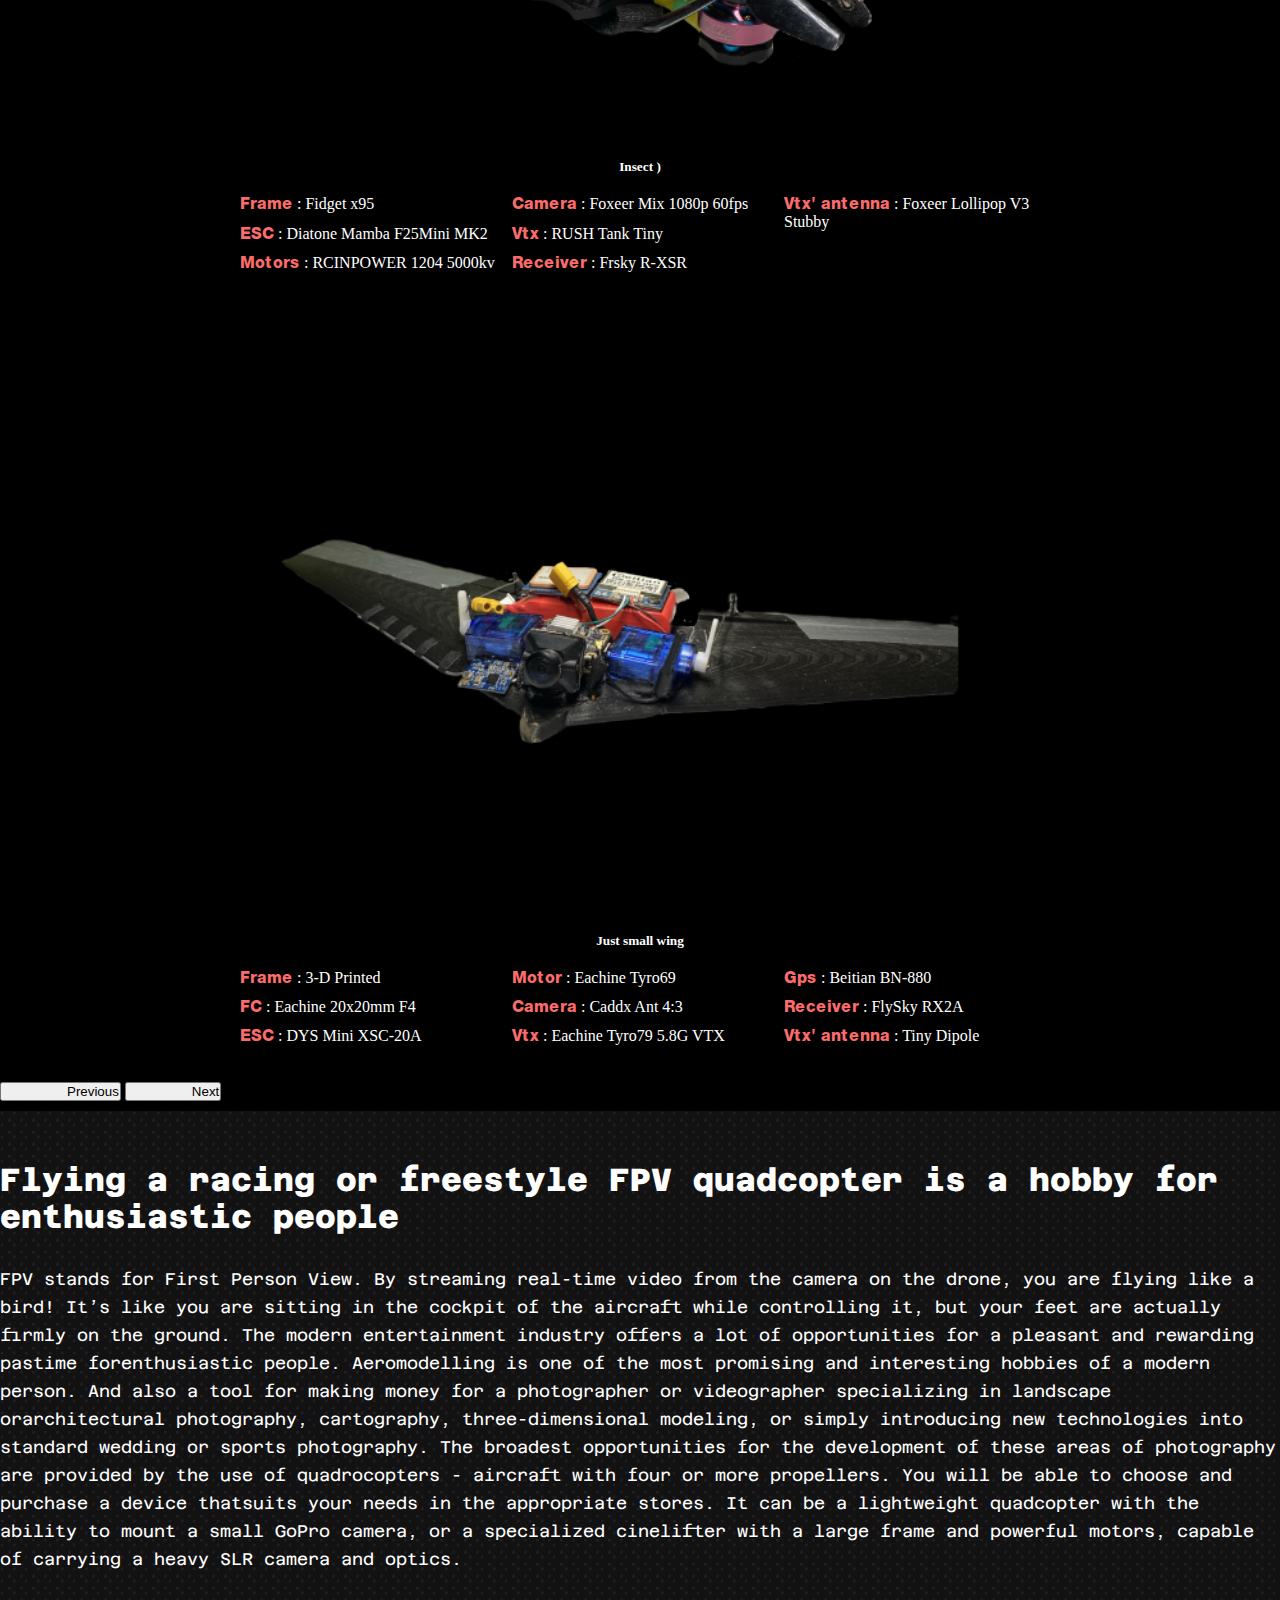
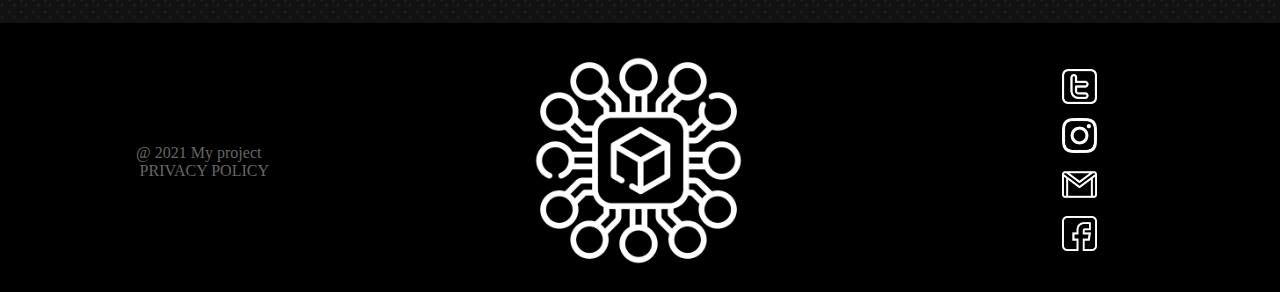
==== commit fb02e483: "Add files via upload" ====
--- a/index.html
+++ b/index.html
@@ -145,3 +145,19 @@
     <script src="https://cdn.jsdelivr.net/npm/bootstrap@5.1.1/dist/js/bootstrap.bundle.min.js" integrity="sha384-/bQdsTh/da6pkI1MST/rWKFNjaCP5gBSY4sEBT38Q/9RBh9AH40zEOg7Hlq2THRZ" crossorigin="anonymous"></script>
 </body>
 </html>
+
+
+
+
+
+
+
+
+
+
+
+
+
+
+
+
--- a/css/style.css
+++ b/css/style.css
@@ -150,6 +150,19 @@
 .d-none{
     display: block!important;
 }
+.dpartftr span{
+    flex-wrap: wrap;
+    justify-content: center;
+}
+.sn{
+    transition: 0.5s;
+}
+.sn:hover{
+    opacity: 0.35;
+}
+.card:hover{
+    border-color: whitesmoke;
+}
 @media (max-width:1300px){
     .carousel-caption{
         position: static;
@@ -172,6 +185,9 @@
         text-align: center;
         margin: 20px 0px;
     }
+    h1, .aq{
+        text-align: left !important;
+    }
 }
 
 @media (max-width:860px){
@@ -219,16 +235,3 @@
         margin-left: 15px;
     }
 }
-.dpartftr span{
-    flex-wrap: wrap;
-    justify-content: center;
-}
-.sn{
-    transition: 0.5s;
-}
-.sn:hover{
-    opacity: 0.35;
-}
-.card:hover{
-    border-color: whitesmoke;
-}